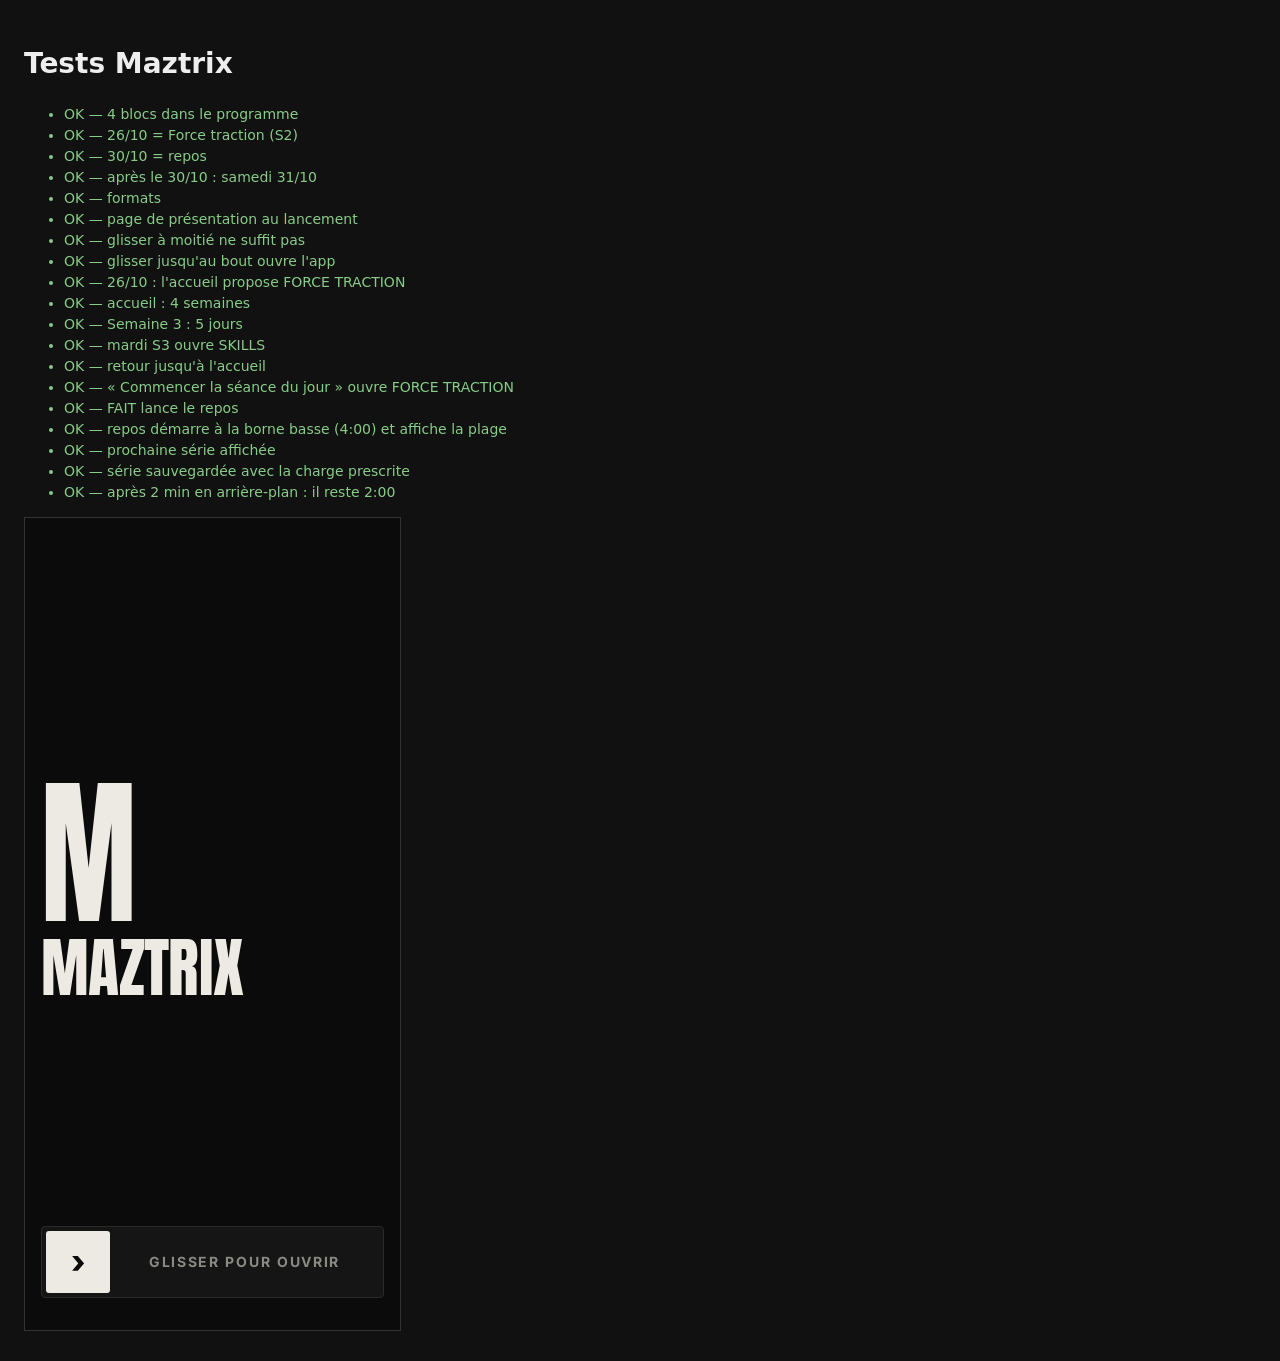
==== tests.html @ cc658a70 "Maztrix : PWA de suivi streetlifting / calisthénie Séance du jour, validation des séries, chrono de " ====
<!doctype html>
<html lang="fr">
<head>
  <meta charset="utf-8">
  <title>Maztrix — tests</title>
  <style>
    body { font: 14px/1.5 system-ui; background: #111; color: #eee; padding: 16px; }
    .ok { color: #8c8; } .ko { color: #e77; }
    iframe { width: 375px; height: 812px; border: 1px solid #333; }
  </style>
</head>
<body>
  <!-- Tests automatiques : lancer le serveur local puis ouvrir http://localhost:8000/tests.html
       Mes vraies données sont mises de côté pendant le test puis remises en place. -->
  <h1>Tests Maztrix</h1>
  <ul id="res"></ul>
  <iframe id="app"></iframe>
  <script type="module">
    import { toutesLesSeances, seanceDuJour, prochaineSeance, dureeTexte, repsTexte, erreurProgramme } from './js/program.js';

    const CLE = 'maztrix-v1';
    const res = document.getElementById('res');
    let echecs = 0;
    const verifier = (nom, ok, detail = '') => {
      if (!ok) echecs++;
      res.insertAdjacentHTML('beforeend', `<li class="${ok ? 'ok' : 'ko'}">${ok ? 'OK' : 'ÉCHEC'} — ${nom} ${ok ? '' : detail}</li>`);
    };
    const attendre = ms => new Promise(r => setTimeout(r, ms));
    const iframe = document.getElementById('app');
    const charger = url => new Promise(r => { iframe.onload = () => setTimeout(r, 300); iframe.src = url; });
    const $ = sel => iframe.contentDocument.querySelector(sel);

    const params = new URLSearchParams(location.search);
    const sauvegarde = localStorage.getItem(CLE);
    const erreurs = [];
    try {
      // tests.html?apercu=index.html%3Fdate%3D2026-10-26&h=2400 : affiche juste l'app à 375 px de large.
      // &clic=sélecteur (répétable) : clique ces éléments dans l'ordre après le chargement.
      // &exemple : charge 4 séances de tractions fictives le temps de l'aperçu (remises à zéro après).
      if (params.has('apercu')) {
        if (params.has('exemple')) {
          const serie = (kg, reps) => ({ statut: 'fait', chargeKg: kg, reps, t: 1 });
          const seance = (date, ...series) => ({ date, terminee: true, echauffement: {}, exercices: {
            0: { id: 'traction-lestee', nom: 'Traction lestée', type: 'leste', series: Object.fromEntries(series.map((s, k) => [k, s])) } } });
          localStorage.setItem(CLE, JSON.stringify({ reglages: { pdcKg: 69, son: true }, tentatives: [], repos: null, seances: {
            'S2-lundi': seance('2026-10-26', serie(45, 2), serie(37.5, 3)),
            'S3-lundi': seance('2026-11-02', serie(47.5, 1), serie(42.5, 2)),
            'S4-lundi': seance('2026-11-09', serie(32.5, 2)),
            'TEST-lundi': seance('2026-11-16', serie(50, 1)),
          } }));
        }
        iframe.style.height = (params.get('h') ?? 812) + 'px';
        await charger(params.get('apercu'));
        for (const sel of params.getAll('clic')) { $(sel).click(); await attendre(200); }
        throw 'pause';
      }
      // --- Programme -----------------------------------------------------
      const prog = await (await fetch('data/programme.json')).json();
      const seances = toutesLesSeances(prog);
      verifier('4 blocs dans le programme', prog.semaines.length === 4);
      verifier('26/10 = Force traction (S2)', seanceDuJour(seances, '2026-10-26')?.id === 'S2-lundi');
      verifier('30/10 = repos', seanceDuJour(seances, '2026-10-30') === null);
      verifier('après le 30/10 : samedi 31/10', prochaineSeance(seances, '2026-10-30')?.id === 'S2-samedi');
      verifier('formats', dureeTexte(240, 300) === '4–5 min' && dureeTexte(45, 60) === '45–60 s'
        && repsTexte(seanceDuJour(seances, '2026-11-03').exercices[2]) === '4×2 + 1×max');

      // --- App : séance du jour + chrono de repos ------------------------
      localStorage.removeItem(CLE);
      await charger('index.html?date=2026-10-26');
      iframe.contentWindow.addEventListener('error', e => erreurs.push(e.message));

      // Présentation : glisser la poignée jusqu'au bout ouvre l'app.
      verifier('page de présentation au lancement', !$('#intro').hidden);
      const poignee = $('.glisser-poignee'), x0 = poignee.getBoundingClientRect().left + 10;
      const P = iframe.contentWindow.PointerEvent;
      const pointeur = (el, type, x) => el.dispatchEvent(new P(type, { clientX: x, pointerId: 1, pointerType: 'mouse', bubbles: true }));
      pointeur(poignee, 'pointerdown', x0);
      pointeur(poignee, 'pointermove', x0 + 100);
      pointeur(poignee, 'pointerup', x0 + 100);
      await attendre(200);
      verifier('glisser à moitié ne suffit pas', !$('#intro').hidden);
      pointeur(poignee, 'pointerdown', x0);
      pointeur(poignee, 'pointermove', x0 + 400);
      pointeur(poignee, 'pointerup', x0 + 400);
      await attendre(200);
      verifier('glisser jusqu\'au bout ouvre l\'app', $('#intro').hidden);

      // Accueil → semaine → jour.
      verifier('26/10 : l\'accueil propose FORCE TRACTION', $('.titre')?.textContent === 'Force traction');
      verifier('accueil : 4 semaines', iframe.contentDocument.querySelectorAll('[data-action="semaine"]').length === 4);
      $('[data-action="semaine"][data-id="S3"]').click();
      verifier('Semaine 3 : 5 jours', iframe.contentDocument.querySelectorAll('[data-action="ouvrir"]').length === 5);
      $('[data-action="ouvrir"][data-id="S3-mardi"]').click();
      verifier('mardi S3 ouvre SKILLS', $('.titre')?.textContent === 'Skills');
      $('[data-action="retour"]').click();
      $('[data-action="retour"]').click();
      verifier('retour jusqu\'à l\'accueil', !!$('[data-action="semaine"]'));
      $('.tete [data-action="ouvrir"]').click();
      verifier('« Commencer la séance du jour » ouvre FORCE TRACTION', $('.titre')?.textContent === 'Force traction');

      $('.st-fait').click();
      await attendre(100);
      verifier('FAIT lance le repos', !$('#repos').hidden);
      verifier('repos démarre à la borne basse (4:00) et affiche la plage',
        $('#repos-temps').textContent === '4:00' && $('#repos-plage').textContent === '4–5 min', $('#repos-temps').textContent);
      verifier('prochaine série affichée', $('#repos-suivant').textContent === 'Traction lestée — back-off — série 1/3');

      const enregistre = JSON.parse(localStorage.getItem(CLE)).seances['S2-lundi'].exercices[0].series[0];
      verifier('série sauvegardée avec la charge prescrite', enregistre.statut === 'fait' && enregistre.chargeKg === 45 && enregistre.reps === 2);

      // Simule 2 minutes en arrière-plan : on avance l'horloge de l'app puis on revient au premier plan.
      const vraiNow = Date.now;
      iframe.contentWindow.Date.now = () => vraiNow() + 120_000;
      iframe.contentDocument.dispatchEvent(new Event('visibilitychange'));
      const t = $('#repos-temps').textContent;
      verifier('après 2 min en arrière-plan : il reste 2:00', t === '2:00' || t === '1:59', t);

      if (new URLSearchParams(location.search).has('pause')) throw 'pause';

      // Rechargement : la série et le repos en cours sont toujours là.
      await charger('index.html?date=2026-10-26');
      iframe.contentWindow.addEventListener('error', e => erreurs.push(e.message));
      verifier('après rechargement : série toujours FAIT', $('.st-fait').getAttribute('aria-pressed') === 'true');
      verifier('après rechargement : repos toujours en cours', !$('#repos').hidden);

      $('[data-repos="passer"]').click();
      verifier('PASSER ferme le repos', $('#repos').hidden);

      // RATÉ lance aussi le repos vers la série suivante.
      $('.exo:nth-of-type(2) .serie:nth-child(1) .st-rate').click();
      await attendre(50);
      verifier('RATÉ lance le repos vers la série 2', !$('#repos').hidden
        && $('#repos-suivant').textContent === 'Traction lestée — back-off — série 2/3', $('#repos-suivant').textContent);
      $('[data-repos="passer"]').click();
      $('[data-action="annuler"]').click();
      await attendre(50);

      // Stepper puis Annuler.
      $('.exo:nth-of-type(1) .serie:nth-child(1) [data-v="2.5"]').click();
      await attendre(50);
      verifier('stepper +2,5 kg', $('.serie [data-champ="chargeKg"]').value === '47,5');
      $('[data-action="annuler"]').click();
      await attendre(50);
      verifier('Annuler remet 45 kg', $('.serie [data-champ="chargeKg"]').value === '45');

      // Barre de difficulté : un tap aux 3/4 de la barre = RPE 9.
      const barre = $('.serie input[type="range"]'), rect = barre.getBoundingClientRect();
      pointeur(barre, 'pointerdown', rect.left + rect.width * 0.75);
      pointeur(barre, 'pointerup', rect.left + rect.width * 0.75);
      await attendre(50);
      const rpe = JSON.parse(localStorage.getItem(CLE)).seances['S2-lundi'].exercices[0].series[0].rpe;
      verifier('barre de difficulté : tap aux 3/4 → 9 sauvegardé', rpe === 9, rpe);
      verifier('barre de difficulté : texte « Très dur »', $('.difficulte-texte').textContent === 'Très dur · 1 en réserve');

      // GRIND sur le top set → conseil sur les back-off.
      $('[data-action="ressenti"][data-v="GRIND"]').click();
      await attendre(50);
      verifier('GRIND → −2,5 kg conseillé sur les back-off', $('.conseil')?.textContent.includes('+35 kg'));

      // Fin de séance.
      $('[data-action="terminer"]').click();
      await attendre(50);
      verifier('récap affiché (1 série faite)', $('.recap strong')?.textContent === '1');

      // --- CHRONO --------------------------------------------------------
      await charger('index.html?date=2026-10-27');
      iframe.contentWindow.addEventListener('error', e => erreurs.push(e.message));
      let decalage = 0;
      iframe.contentWindow.Date.now = () => vraiNow() + decalage;
      $('.glisser-poignee').click();
      $('[data-onglet="chrono"]').click();
      verifier('CHRONO : 4 exercices de tenue', iframe.contentDocument.querySelectorAll('.puces button').length === 4);
      const zone = () => $('#chrono-zone');
      pointeur(zone(), 'pointerdown', 10);
      verifier('tap = démarre', $('#chrono-consigne').textContent === 'Tap pour arrêter');
      decalage = 12_340; // 12,3 s plus tard (même si l'app était en arrière-plan)
      pointeur(zone(), 'pointerdown', 10);
      verifier('tap = arrête et enregistre 12,3 s', $('.tentatives strong')?.textContent === '12,3 s', $('.tentatives')?.textContent);
      verifier('meilleure du jour = 12,3 s', $('.chrono-records strong')?.textContent === '12,3 s');

      $('[data-champ="decompte"]').click();
      pointeur(zone(), 'pointerdown', 10);
      await attendre(50);
      verifier('décompte 3-2-1 affiché', $('#chrono-temps').textContent === '3', $('#chrono-temps').textContent);
      pointeur(zone(), 'pointerdown', 10);
      verifier('arrêt pendant le décompte : rien enregistré', iframe.contentDocument.querySelectorAll('.tentatives li').length === 1);
      $('[data-champ="decompte"]').click();

      // Depuis une série en secondes : le temps revient dans la série.
      $('[data-onglet="seance"]').click();
      $('.tete [data-action="ouvrir"]').click();
      $('.vers-chrono').click();
      verifier('bouton Chrono d\'une série ouvre CHRONO sur Handstand',
        $('.puces [aria-pressed="true"]')?.textContent === 'Handstand libre au sol');
      pointeur(zone(), 'pointerdown', 10);
      decalage += 15_000;
      pointeur(zone(), 'pointerdown', 10);
      const serieHs = JSON.parse(localStorage.getItem(CLE)).seances['S2-mardi']?.exercices[0].series[0];
      verifier('15 s renvoyées dans la série 1', serieHs?.duree === 15 && $('.titre')?.textContent === 'Skills'
        && $('#serie-0-0 [data-champ="duree"]').value === '15', JSON.stringify(serieHs));

      // --- PROGRAMME -----------------------------------------------------
      $('[data-onglet="programme"]').click();
      verifier('PROGRAMME : 16 séances listées', iframe.contentDocument.querySelectorAll('.ligne[data-action="ouvrir"]').length === 16);
      verifier('PROGRAMME : lundi S2 terminé incomplet = Partielle',
        $('[data-id="S2-lundi"] .ligne-statut')?.textContent === 'Partielle');
      $('[data-id="S3-jeudi"]').click();
      verifier('PROGRAMME : un jour ouvre sa séance', $('.titre')?.textContent === 'Haut de traction');

      // --- PROGRÈS -------------------------------------------------------
      $('[data-onglet="progres"]').click();
      const ligneTableau = $('.g-tableau tbody tr')?.textContent ?? '';
      verifier('PROGRÈS tractions : lest +45 kg et 1RM Epley +52,6 kg (PDC 69)',
        ligneTableau.includes('+45 kg') && ligneTableau.includes('+52,6 kg'), ligneTableau);
      verifier('PROGRÈS tractions : ligne d\'objectif +52,5 kg', !!$('.g-objectif') && $('.g-legende').textContent.includes('Objectif +52,5 kg'));
      const sel = $('#progres-exo');
      sel.value = 'handstand-libre';
      sel.dispatchEvent(new Event('change', { bubbles: true }));
      verifier('PROGRÈS handstand : meilleure tenue du 27/10 = 15 s', $('.g-tableau tbody tr')?.textContent.includes('15 s'));
      verifier('records : handstand 15 s, tractions +45 kg',
        [...iframe.contentDocument.querySelectorAll('.tentatives li')].map(li => li.textContent).join('|').includes('Handstand libre au sol15 s')
        && $('.tentatives').textContent.includes('+45 kg'));

      // --- Réglages : export → réinitialisation → import ------------------
      const avantExport = localStorage.getItem(CLE);
      let exporte = null;
      const W = iframe.contentWindow;
      W.navigator.canShare = () => true;
      W.navigator.share = async ({ files }) => { exporte = await files[0].text(); };
      W.confirm = () => true;
      $('[data-onglet="reglages"]').click();
      $('[data-action="exporter"]').click();
      await attendre(100);
      verifier('export : le fichier contient toutes mes données', exporte != null
        && JSON.stringify(JSON.parse(exporte)) === JSON.stringify(JSON.parse(avantExport)));

      const rechargement = () => new Promise(r => { iframe.onload = () => setTimeout(r, 300); });
      let fin = rechargement();
      $('[data-action="reinitialiser"]').click();
      await fin;
      verifier('réinitialisation (2 confirmations) : tout est effacé', localStorage.getItem(CLE) === null);

      const envoyerFichier = async (selecteur, texte) => {
        const Wn = iframe.contentWindow, dt = new Wn.DataTransfer();
        dt.items.add(new Wn.File([texte], 'f.json', { type: 'application/json' }));
        const champ = $(selecteur);
        champ.files = dt.files;
        champ.dispatchEvent(new Event('change', { bubbles: true }));
      };
      iframe.contentWindow.confirm = () => true;
      $('[data-onglet="reglages"]').click();
      fin = rechargement();
      await envoyerFichier('[data-fichier="sauvegarde"]', exporte);
      await fin;
      verifier('import : la sauvegarde restaure tout', localStorage.getItem(CLE) === avantExport);

      // Programme importé : refusé s'il est mal formé, accepté sinon.
      let alerte = '';
      iframe.contentWindow.alert = m => (alerte = m);
      iframe.contentWindow.confirm = () => true;
      $('[data-onglet="reglages"]').click();
      await envoyerFichier('[data-fichier="programme"]', '{"semaines": []}');
      for (let k = 0; k < 20 && !alerte; k++) await attendre(100);
      verifier('programme mal formé refusé', alerte.startsWith('Programme refusé'), alerte);
      const nouveau = { ...prog, nom: 'Cycle 2' };
      fin = rechargement();
      await envoyerFichier('[data-fichier="programme"]', JSON.stringify(nouveau));
      await fin;
      $('[data-onglet="reglages"]').click();
      verifier('programme importé utilisé', $('.exo-infos')?.textContent.startsWith('Actuel : Cycle 2 (importé)'));

      // Prompt pour un nouveau programme : liste des 22 id, exemple valide, bouton Copier.
      const prompt = $('#prompt-programme').value;
      verifier('prompt : les 22 id déjà utilisés', (prompt.split('ID DÉJÀ UTILISÉS DANS MON APP')[1].split('MON PROGRAMME')[0].match(/^- [a-z0-9-]+ : /gm) ?? []).length === 22
        && prompt.includes('- traction-lestee : Traction lestée (leste)'));
      const exemple = JSON.parse(prompt.split('\n').find(l => l.startsWith('{ "id": "traction-lestee"')));
      verifier('prompt : l\'exemple d\'exercice passe la vérification d\'import', erreurProgramme({ semaines: [{ id: 'S1', nom: 'S1',
        seances: [{ id: 'S1-lundi', date: '2026-11-23', titre: 'T', exercices: [exemple] }] }] }) === null);
      let copie = '';
      iframe.contentWindow.navigator.clipboard.writeText = async t => { copie = t; };
      $('[data-action="copier-prompt"]').click();
      await attendre(50);
      verifier('prompt : bouton Copier', copie === prompt && $('[data-action="copier-prompt"]').textContent === 'Prompt copié');

      // Le vendredi : écran REPOS.
      await charger('index.html?date=2026-10-30');
      verifier('30/10 affiche REPOS', $('.titre')?.textContent === 'Repos');
      verifier('30/10 : prochaine = samedi', $('.tete [data-action="ouvrir"]')?.dataset.id === 'S2-samedi');
      // PWA : service worker actif (le hors-ligne se vérifie en coupant le serveur, voir README).
      const sw = await Promise.race([iframe.contentWindow.navigator.serviceWorker.ready, attendre(5000)]);
      verifier('service worker actif', sw?.active?.state === 'activated', sw?.active?.state);
      const manifeste = await (await fetch('manifest.json')).json();
      verifier('manifest : standalone, portrait, #0B0B0B', manifeste.display === 'standalone' && manifeste.orientation === 'portrait'
        && manifeste.background_color === '#0B0B0B' && manifeste.theme_color === '#0B0B0B');
      verifier('aucune erreur JS dans l\'app', erreurs.length === 0, erreurs.join(' | '));
    } catch (e) {
      if (e !== 'pause') verifier('exception', false, e);
    } finally {
      if (!new URLSearchParams(location.search).has('pause')) {
        if (sauvegarde == null) localStorage.removeItem(CLE);
        else localStorage.setItem(CLE, sauvegarde);
      }
      document.title = echecs ? `ÉCHECS : ${echecs}` : 'TOUT OK';
    }
  </script>
</body>
</html>
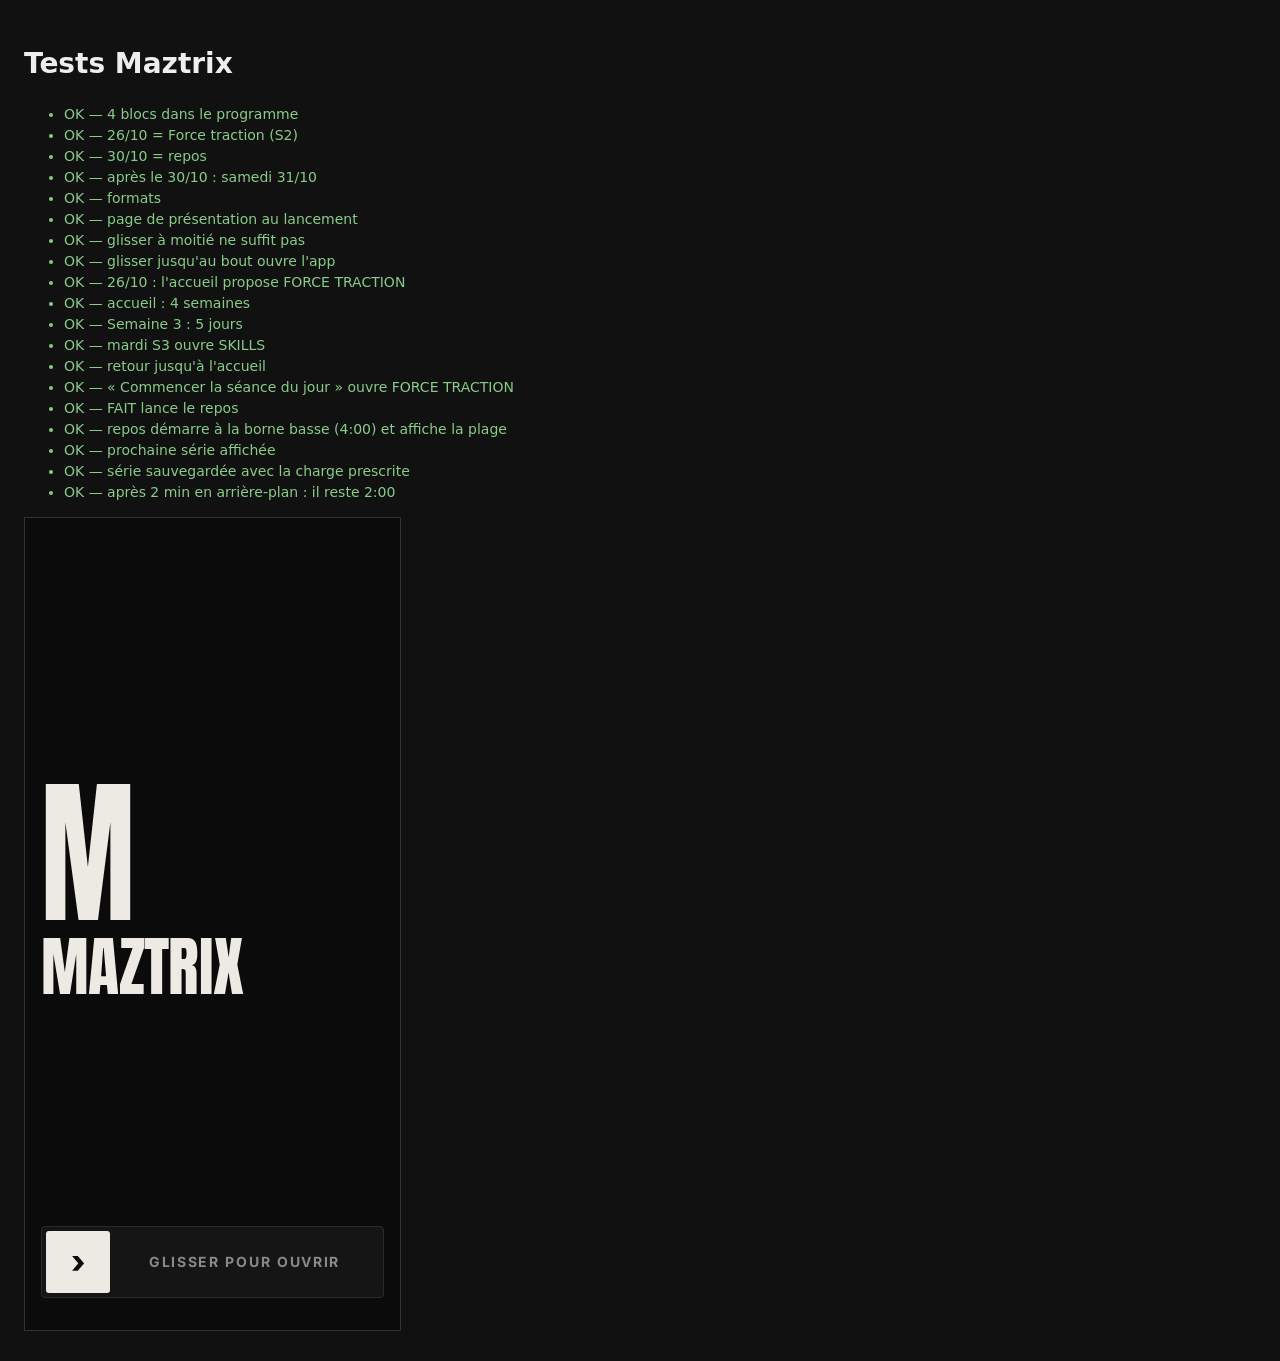
==== commit 962aff55: "CHRONO simplifié et app plus fluide CHRONO : menu d'exercice, temps en grand, record du jour, bouton" ====
--- a/tests.html
+++ b/tests.html
@@ -42,7 +42,9 @@
           const serie = (kg, reps) => ({ statut: 'fait', chargeKg: kg, reps, t: 1 });
           const seance = (date, ...series) => ({ date, terminee: true, echauffement: {}, exercices: {
             0: { id: 'traction-lestee', nom: 'Traction lestée', type: 'leste', series: Object.fromEntries(series.map((s, k) => [k, s])) } } });
-          localStorage.setItem(CLE, JSON.stringify({ reglages: { pdcKg: 69, son: true }, tentatives: [], repos: null, seances: {
+          const essai = (duree, date = '2026-10-26') => ({ exId: 'handstand-libre', date, duree, t: 1 });
+          localStorage.setItem(CLE, JSON.stringify({ reglages: { pdcKg: 69, son: true }, repos: null,
+            tentatives: [essai(15, '2026-10-24'), essai(6.1), essai(9.8), essai(12.3)], seances: {
             'S2-lundi': seance('2026-10-26', serie(45, 2), serie(37.5, 3)),
             'S3-lundi': seance('2026-11-02', serie(47.5, 1), serie(42.5, 2)),
             'S4-lundi': seance('2026-11-09', serie(32.5, 2)),
@@ -50,6 +52,7 @@
           } }));
         }
         iframe.style.height = (params.get('h') ?? 812) + 'px';
+        iframe.style.width = (params.get('l') ?? 375) + 'px';
         await charger(params.get('apercu'));
         for (const sel of params.getAll('clic')) { $(sel).click(); await attendre(200); }
         throw 'pause';
@@ -169,14 +172,14 @@
       iframe.contentWindow.Date.now = () => vraiNow() + decalage;
       $('.glisser-poignee').click();
       $('[data-onglet="chrono"]').click();
-      verifier('CHRONO : 4 exercices de tenue', iframe.contentDocument.querySelectorAll('.puces button').length === 4);
-      const zone = () => $('#chrono-zone');
-      pointeur(zone(), 'pointerdown', 10);
-      verifier('tap = démarre', $('#chrono-consigne').textContent === 'Tap pour arrêter');
+      verifier('CHRONO : 4 exercices de tenue', iframe.contentDocument.querySelectorAll('#chrono-exo option').length === 4);
+      const zone = () => $('#chrono-bouton');
+      pointeur(zone(), 'pointerdown', 10);
+      verifier('tap = démarre', zone().textContent === 'Arrêter');
       decalage = 12_340; // 12,3 s plus tard (même si l'app était en arrière-plan)
       pointeur(zone(), 'pointerdown', 10);
       verifier('tap = arrête et enregistre 12,3 s', $('.tentatives strong')?.textContent === '12,3 s', $('.tentatives')?.textContent);
-      verifier('meilleure du jour = 12,3 s', $('.chrono-records strong')?.textContent === '12,3 s');
+      verifier('meilleure du jour = 12,3 s', $('.chrono-record').textContent.includes('Aujourd\'hui 12,3 s'), $('.chrono-record').textContent);
 
       $('[data-champ="decompte"]').click();
       pointeur(zone(), 'pointerdown', 10);
@@ -185,13 +188,14 @@
       pointeur(zone(), 'pointerdown', 10);
       verifier('arrêt pendant le décompte : rien enregistré', iframe.contentDocument.querySelectorAll('.tentatives li').length === 1);
       $('[data-champ="decompte"]').click();
+
 
       // Depuis une série en secondes : le temps revient dans la série.
       $('[data-onglet="seance"]').click();
       $('.tete [data-action="ouvrir"]').click();
       $('.vers-chrono').click();
       verifier('bouton Chrono d\'une série ouvre CHRONO sur Handstand',
-        $('.puces [aria-pressed="true"]')?.textContent === 'Handstand libre au sol');
+        $('#chrono-exo').value === 'handstand-libre');
       pointeur(zone(), 'pointerdown', 10);
       decalage += 15_000;
       pointeur(zone(), 'pointerdown', 10);
@@ -282,12 +286,28 @@
       await attendre(50);
       verifier('prompt : bouton Copier', copie === prompt && $('[data-action="copier-prompt"]').textContent === 'Prompt copié');
 
+      // Responsive : aucun écran ne déborde sur le côté, du petit iPhone SE (320 px) au grand iPhone (430 px).
+      for (const largeur of [320, 430]) {
+        iframe.style.width = largeur + 'px';
+        await charger('index.html?date=2026-10-26');
+        $('.glisser-poignee').click();
+        const debordent = [];
+        for (const o of ['seance', 'programme', 'chrono', 'progres', 'reglages']) {
+          $(`[data-onglet="${o}"]`).click();
+          if (o === 'seance') $('.tete [data-action="ouvrir"]').click();
+          const d = iframe.contentDocument.documentElement;
+          if (d.scrollWidth > d.clientWidth) debordent.push(`${o} (${d.scrollWidth} px)`);
+        }
+        verifier(`${largeur} px : aucun écran ne déborde`, debordent.length === 0, debordent.join(', '));
+      }
+      iframe.style.width = '375px';
+
       // Le vendredi : écran REPOS.
       await charger('index.html?date=2026-10-30');
       verifier('30/10 affiche REPOS', $('.titre')?.textContent === 'Repos');
       verifier('30/10 : prochaine = samedi', $('.tete [data-action="ouvrir"]')?.dataset.id === 'S2-samedi');
       // PWA : service worker actif (le hors-ligne se vérifie en coupant le serveur, voir README).
-      const sw = await Promise.race([iframe.contentWindow.navigator.serviceWorker.ready, attendre(5000)]);
+      const sw = await Promise.race([iframe.contentWindow.navigator.serviceWorker.ready, attendre(20000)]);
       verifier('service worker actif', sw?.active?.state === 'activated', sw?.active?.state);
       const manifeste = await (await fetch('manifest.json')).json();
       verifier('manifest : standalone, portrait, #0B0B0B', manifeste.display === 'standalone' && manifeste.orientation === 'portrait'
